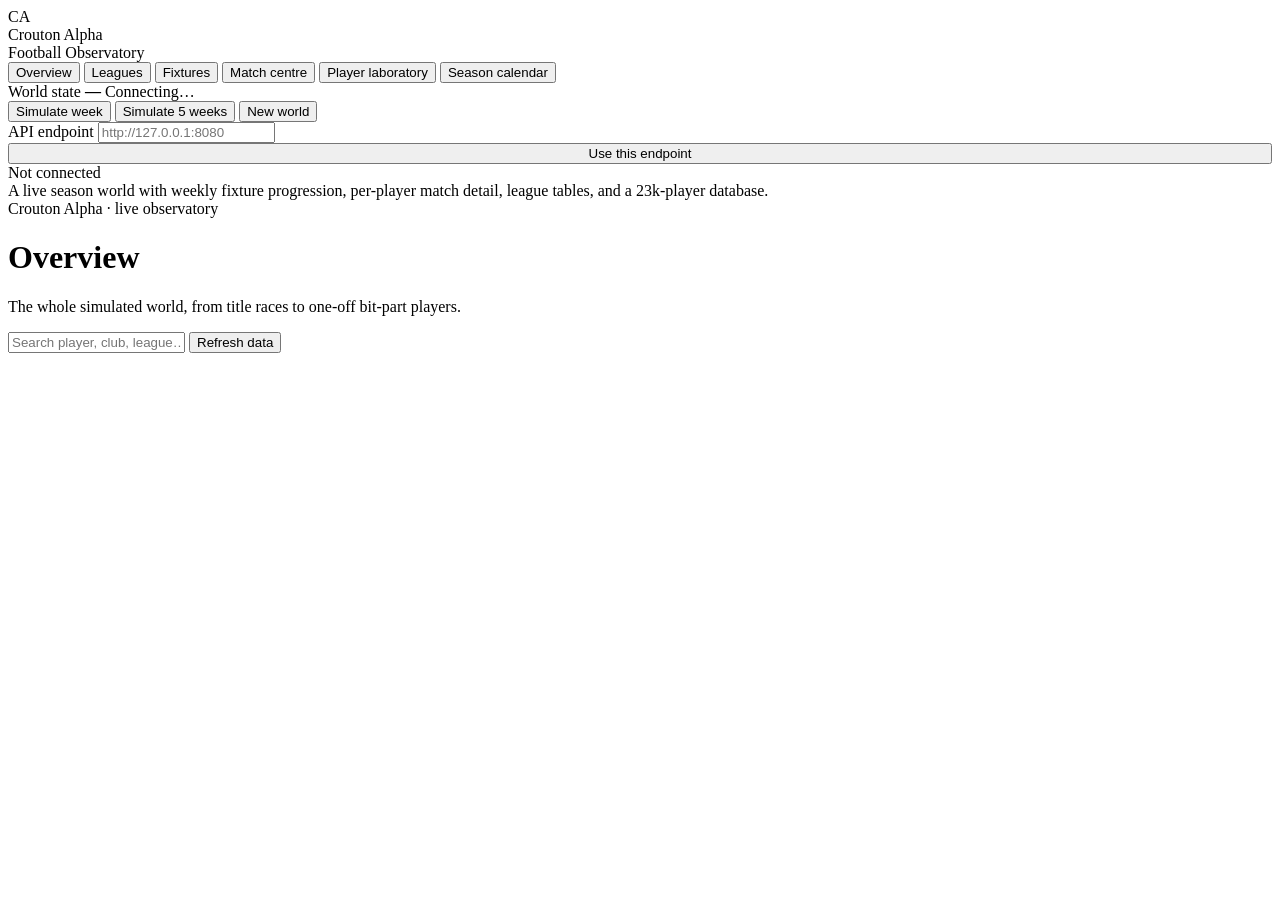
==== web/index.html @ ef54ad1f "Add global world expansion and interactive web observatory" ====
<!doctype html>
<html lang="en">
<head>
  <meta charset="utf-8" />
  <meta name="viewport" content="width=device-width, initial-scale=1" />
  <title>Crouton Alpha — Football Observatory</title>
  <link rel="icon" href="/favicon.svg" />
  <link rel="stylesheet" href="/styles.css" />
  <script src="/config.js"></script>
</head>
<body>
  <aside id="sidebar">
    <div class="brand">
      <div class="mark">CA</div>
      <div>
        <div class="brand-title">Crouton Alpha</div>
        <div class="brand-sub">Football Observatory</div>
      </div>
    </div>
    <nav>
      <button data-page="overview" class="active">Overview</button>
      <button data-page="leagues">Leagues</button>
      <button data-page="fixtures">Fixtures</button>
      <button data-page="matches">Match centre</button>
      <button data-page="players">Player laboratory</button>
      <button data-page="calendar">Season calendar</button>
    </nav>
    <div class="sidebar-card">
      <span class="kpi-label">World state</span>
      <strong id="world-week">—</strong>
      <span id="world-meta">Connecting…</span>
      <div class="actions">
        <button id="simulate-week">Simulate week</button>
        <button id="simulate-five" class="secondary">Simulate 5 weeks</button>
        <button id="reset-world" class="ghost">New world</button>
      </div>
    </div>
    <div class="sidebar-card">
      <span class="kpi-label">API endpoint</span>
      <input id="api-base" spellcheck="false" placeholder="http://127.0.0.1:8080" />
      <button id="save-api" class="secondary" style="width:100%">Use this endpoint</button>
      <span id="api-status">Not connected</span>
    </div>
    <div class="sidebar-card small">
      A live season world with weekly fixture progression, per-player match detail, league tables, and a 23k-player database.
    </div>
  </aside>

  <main>
    <header>
      <div>
        <div class="eyebrow">Crouton Alpha · live observatory</div>
        <h1 id="view-title">Overview</h1>
        <p id="view-subtitle">The whole simulated world, from title races to one-off bit-part players.</p>
      </div>
      <div class="header-actions">
        <input id="global-search" placeholder="Search player, club, league…" />
        <button id="refresh">Refresh data</button>
      </div>
    </header>
    <section id="app" aria-live="polite"></section>
  </main>

  <div id="toast" role="status"></div>
  <script src="/app.js"></script>
</body>
</html>
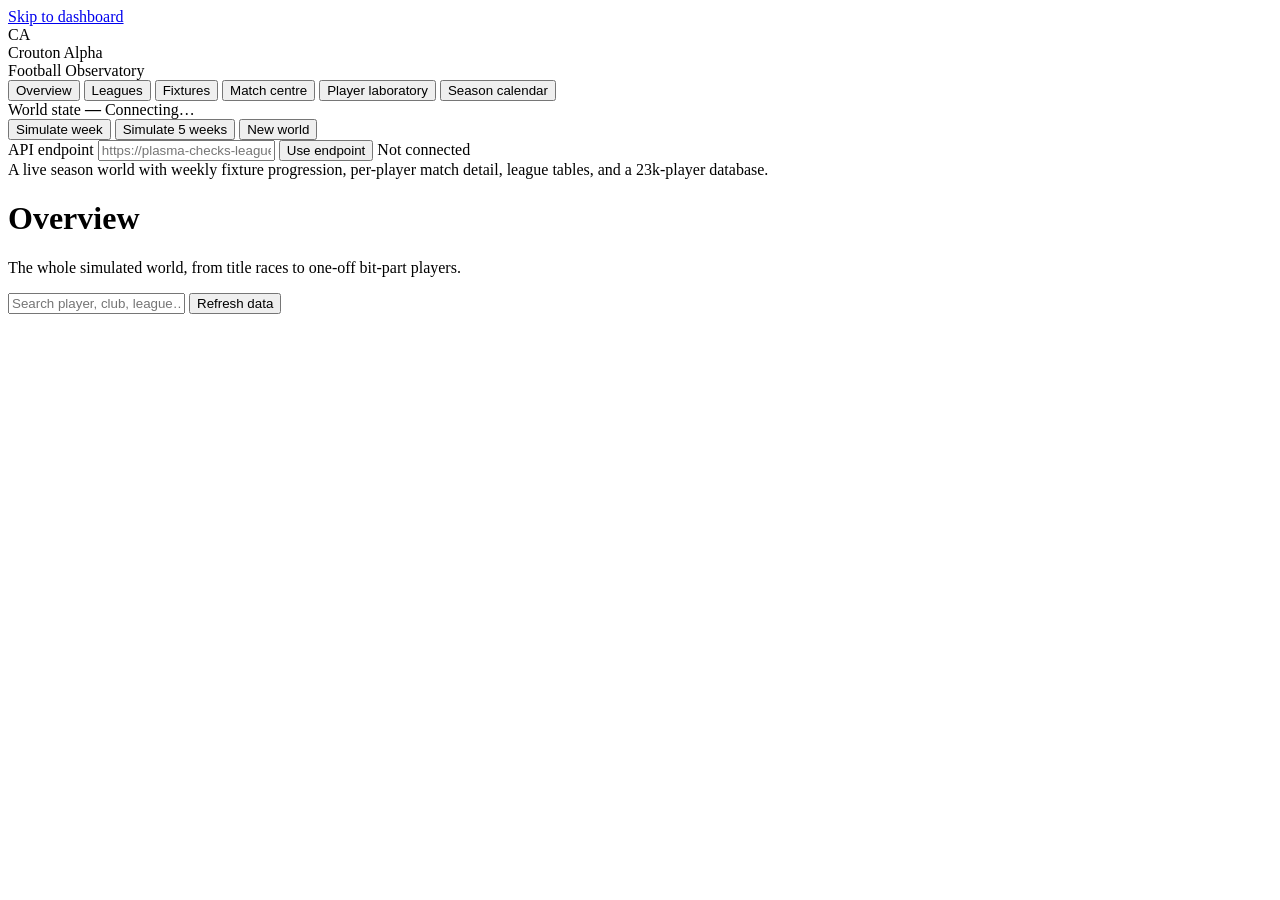
==== commit 46ea9820: "Rework observatory UI and route it to live backend" ====
--- a/web/index.html
+++ b/web/index.html
@@ -3,21 +3,24 @@
 <head>
   <meta charset="utf-8" />
   <meta name="viewport" content="width=device-width, initial-scale=1" />
+  <meta name="description" content="Crouton Alpha football observatory: live simulated leagues, fixtures, match detail and a 23k-player laboratory." />
+  <meta name="theme-color" content="#0a0d0a" />
   <title>Crouton Alpha — Football Observatory</title>
   <link rel="icon" href="/favicon.svg" />
   <link rel="stylesheet" href="/styles.css" />
   <script src="/config.js"></script>
 </head>
 <body>
-  <aside id="sidebar">
+  <a class="skip-link" href="#app">Skip to dashboard</a>
+  <aside id="sidebar" aria-label="Dashboard controls">
     <div class="brand">
-      <div class="mark">CA</div>
+      <div class="mark" aria-hidden="true">CA</div>
       <div>
         <div class="brand-title">Crouton Alpha</div>
         <div class="brand-sub">Football Observatory</div>
       </div>
     </div>
-    <nav>
+    <nav aria-label="Primary">
       <button data-page="overview" class="active">Overview</button>
       <button data-page="leagues">Leagues</button>
       <button data-page="fixtures">Fixtures</button>
@@ -37,8 +40,8 @@
     </div>
     <div class="sidebar-card">
       <span class="kpi-label">API endpoint</span>
-      <input id="api-base" spellcheck="false" placeholder="http://127.0.0.1:8080" />
-      <button id="save-api" class="secondary" style="width:100%">Use this endpoint</button>
+      <input id="api-base" aria-label="API endpoint" spellcheck="false" placeholder="https://plasma-checks-league-trinity.trycloudflare.com" />
+      <button id="save-api" class="secondary">Use endpoint</button>
       <span id="api-status">Not connected</span>
     </div>
     <div class="sidebar-card small">
@@ -49,18 +52,18 @@
   <main>
     <header>
       <div>
-        <div class="eyebrow">Crouton Alpha · live observatory</div>
         <h1 id="view-title">Overview</h1>
         <p id="view-subtitle">The whole simulated world, from title races to one-off bit-part players.</p>
       </div>
       <div class="header-actions">
-        <input id="global-search" placeholder="Search player, club, league…" />
+        <input id="global-search" aria-label="Global player search" placeholder="Search player, club, league…" />
         <button id="refresh">Refresh data</button>
       </div>
     </header>
     <section id="app" aria-live="polite"></section>
   </main>
 
+  <noscript><div style="padding:24px">This dashboard requires JavaScript to load the live simulation API.</div></noscript>
   <div id="toast" role="status"></div>
   <script src="/app.js"></script>
 </body>
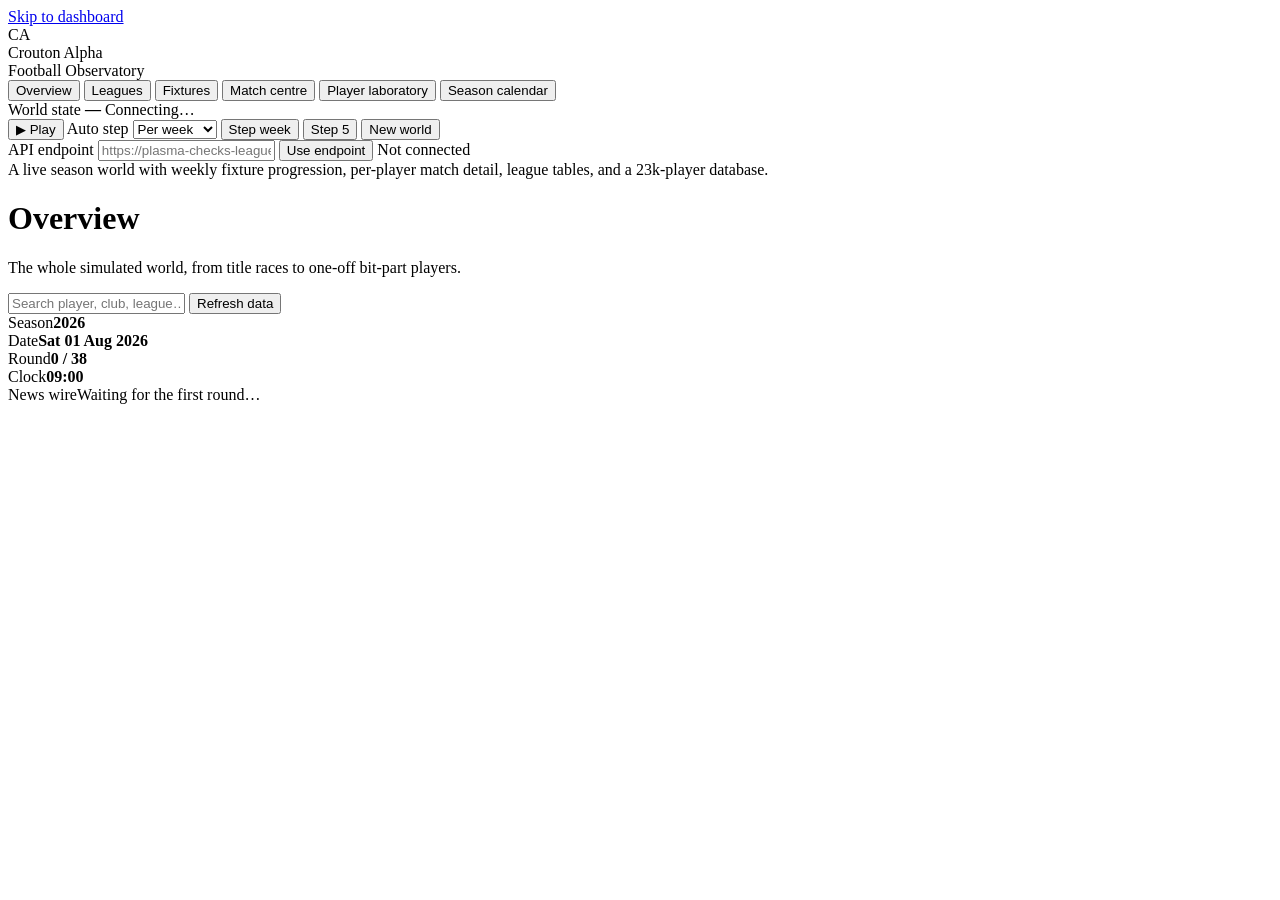
==== commit efa40341: "Add simulation clock, autoplay speeds and news wire" ====
--- a/web/index.html
+++ b/web/index.html
@@ -33,8 +33,15 @@
       <strong id="world-week">—</strong>
       <span id="world-meta">Connecting…</span>
       <div class="actions">
-        <button id="simulate-week">Simulate week</button>
-        <button id="simulate-five" class="secondary">Simulate 5 weeks</button>
+        <button id="play-pause" aria-pressed="false">▶ Play</button>
+        <label class="control-label" for="auto-speed">Auto step</label>
+        <select id="auto-speed" aria-label="Auto simulation speed">
+          <option value="day">Per day</option>
+          <option value="week" selected>Per week</option>
+          <option value="month">Per month</option>
+        </select>
+        <button id="simulate-week" class="secondary">Step week</button>
+        <button id="simulate-five" class="ghost">Step 5</button>
         <button id="reset-world" class="ghost">New world</button>
       </div>
     </div>
@@ -60,6 +67,13 @@
         <button id="refresh">Refresh data</button>
       </div>
     </header>
+    <div class="clock-strip" aria-label="Simulation clock">
+      <div class="clock-metric"><span class="kpi-label">Season</span><strong id="sim-year">2026</strong></div>
+      <div class="clock-metric"><span class="kpi-label">Date</span><strong id="sim-date">Sat 01 Aug 2026</strong></div>
+      <div class="clock-metric"><span class="kpi-label">Round</span><strong id="sim-week">0 / 38</strong></div>
+      <div class="clock-metric"><span class="kpi-label">Clock</span><strong id="sim-clock">09:00</strong></div>
+    </div>
+    <div class="news-strip" aria-label="Latest simulated news"><span class="news-label">News wire</span><span id="news-line">Waiting for the first round…</span></div>
     <section id="app" aria-live="polite"></section>
   </main>
 
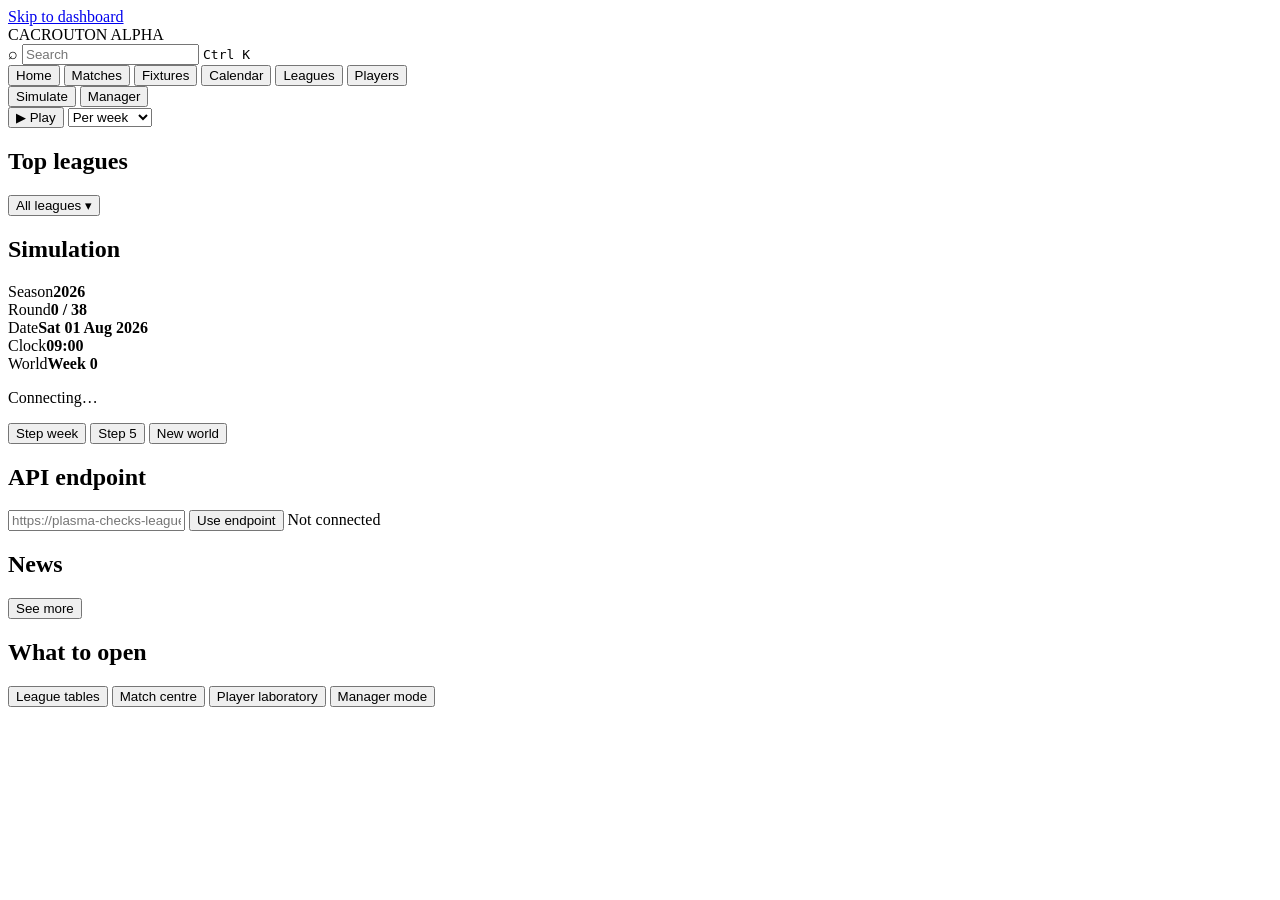
==== commit 18fbba97: "Add FotMob-style manager mode and interactive dashboards" ====
--- a/web/index.html
+++ b/web/index.html
@@ -3,8 +3,8 @@
 <head>
   <meta charset="utf-8" />
   <meta name="viewport" content="width=device-width, initial-scale=1" />
-  <meta name="description" content="Crouton Alpha football observatory: live simulated leagues, fixtures, match detail and a 23k-player laboratory." />
-  <meta name="theme-color" content="#0a0d0a" />
+  <meta name="description" content="Crouton Alpha football observatory: live simulated leagues, fixtures, match detail, player laboratory and manager mode." />
+  <meta name="theme-color" content="#0b0b0c" />
   <title>Crouton Alpha — Football Observatory</title>
   <link rel="icon" href="/favicon.svg" />
   <link rel="stylesheet" href="/styles.css" />
@@ -12,70 +12,88 @@
 </head>
 <body>
   <a class="skip-link" href="#app">Skip to dashboard</a>
-  <aside id="sidebar" aria-label="Dashboard controls">
-    <div class="brand">
-      <div class="mark" aria-hidden="true">CA</div>
-      <div>
-        <div class="brand-title">Crouton Alpha</div>
-        <div class="brand-sub">Football Observatory</div>
+
+  <header class="topbar">
+    <div class="brand"><span class="logo">CA</span><span class="brand-name">CROUTON&nbsp;ALPHA</span></div>
+    <label class="global-search">
+      <span aria-hidden="true">⌕</span>
+      <input id="global-search" aria-label="Global player search" placeholder="Search" />
+      <kbd>Ctrl K</kbd>
+    </label>
+    <nav class="topnav" aria-label="Primary">
+      <button data-page="home" class="nav-link active">Home</button>
+      <button data-page="matches" class="nav-link">Matches</button>
+      <button data-page="fixtures" class="nav-link">Fixtures</button>
+      <button data-page="calendar" class="nav-link">Calendar</button>
+      <button data-page="leagues" class="nav-link">Leagues</button>
+      <button data-page="players" class="nav-link">Players</button>
+    </nav>
+    <div class="top-actions">
+      <div class="mode-toggle" role="group" aria-label="Mode">
+        <button id="mode-sim" class="active">Simulate</button>
+        <button id="mode-manager">Manager</button>
       </div>
+      <button id="play-pause" aria-pressed="false">▶ Play</button>
+      <select id="auto-speed" aria-label="Auto simulation speed">
+        <option value="day">Per day</option>
+        <option value="week" selected>Per week</option>
+        <option value="month">Per month</option>
+      </select>
     </div>
-    <nav aria-label="Primary">
-      <button data-page="overview" class="active">Overview</button>
-      <button data-page="leagues">Leagues</button>
-      <button data-page="fixtures">Fixtures</button>
-      <button data-page="matches">Match centre</button>
-      <button data-page="players">Player laboratory</button>
-      <button data-page="calendar">Season calendar</button>
-    </nav>
-    <div class="sidebar-card">
-      <span class="kpi-label">World state</span>
-      <strong id="world-week">—</strong>
-      <span id="world-meta">Connecting…</span>
-      <div class="actions">
-        <button id="play-pause" aria-pressed="false">▶ Play</button>
-        <label class="control-label" for="auto-speed">Auto step</label>
-        <select id="auto-speed" aria-label="Auto simulation speed">
-          <option value="day">Per day</option>
-          <option value="week" selected>Per week</option>
-          <option value="month">Per month</option>
-        </select>
-        <button id="simulate-week" class="secondary">Step week</button>
-        <button id="simulate-five" class="ghost">Step 5</button>
-        <button id="reset-world" class="ghost">New world</button>
-      </div>
-    </div>
-    <div class="sidebar-card">
-      <span class="kpi-label">API endpoint</span>
-      <input id="api-base" aria-label="API endpoint" spellcheck="false" placeholder="https://plasma-checks-league-trinity.trycloudflare.com" />
-      <button id="save-api" class="secondary">Use endpoint</button>
-      <span id="api-status">Not connected</span>
-    </div>
-    <div class="sidebar-card small">
-      A live season world with weekly fixture progression, per-player match detail, league tables, and a 23k-player database.
-    </div>
-  </aside>
+  </header>
 
-  <main>
-    <header>
-      <div>
-        <h1 id="view-title">Overview</h1>
-        <p id="view-subtitle">The whole simulated world, from title races to one-off bit-part players.</p>
-      </div>
-      <div class="header-actions">
-        <input id="global-search" aria-label="Global player search" placeholder="Search player, club, league…" />
-        <button id="refresh">Refresh data</button>
-      </div>
-    </header>
-    <div class="clock-strip" aria-label="Simulation clock">
-      <div class="clock-metric"><span class="kpi-label">Season</span><strong id="sim-year">2026</strong></div>
-      <div class="clock-metric"><span class="kpi-label">Date</span><strong id="sim-date">Sat 01 Aug 2026</strong></div>
-      <div class="clock-metric"><span class="kpi-label">Round</span><strong id="sim-week">0 / 38</strong></div>
-      <div class="clock-metric"><span class="kpi-label">Clock</span><strong id="sim-clock">09:00</strong></div>
-    </div>
-    <div class="news-strip" aria-label="Latest simulated news"><span class="news-label">News wire</span><span id="news-line">Waiting for the first round…</span></div>
-    <section id="app" aria-live="polite"></section>
-  </main>
+  <div class="shell">
+    <aside class="rail left-rail" aria-label="Leagues and simulation controls">
+      <section class="rail-panel">
+        <h2>Top leagues</h2>
+        <div id="top-leagues" class="league-list"></div>
+        <button id="all-leagues" class="all-leagues">All leagues ▾</button>
+      </section>
+
+      <section class="rail-panel sim-panel">
+        <h2>Simulation</h2>
+        <div class="clock-grid">
+          <div><span class="kpi-label">Season</span><strong id="sim-year">2026</strong></div>
+          <div><span class="kpi-label">Round</span><strong id="sim-week">0 / 38</strong></div>
+          <div class="wide"><span class="kpi-label">Date</span><strong id="sim-date">Sat 01 Aug 2026</strong></div>
+          <div><span class="kpi-label">Clock</span><strong id="sim-clock">09:00</strong></div>
+          <div><span class="kpi-label">World</span><strong id="world-week">Week 0</strong></div>
+        </div>
+        <p id="world-meta" class="rail-note">Connecting…</p>
+        <div class="actions">
+          <button id="simulate-week" class="secondary">Step week</button>
+          <button id="simulate-five" class="ghost">Step 5</button>
+          <button id="reset-world" class="ghost">New world</button>
+        </div>
+      </section>
+
+      <section class="rail-panel">
+        <h2>API endpoint</h2>
+        <input id="api-base" aria-label="API endpoint" spellcheck="false" placeholder="https://plasma-checks-league-trinity.trycloudflare.com" />
+        <button id="save-api" class="secondary wide-btn">Use endpoint</button>
+        <span id="api-status" class="rail-note">Not connected</span>
+      </section>
+    </aside>
+
+    <main id="app" class="content" aria-live="polite"></main>
+
+    <aside class="rail right-rail" aria-label="News">
+      <section class="rail-panel news-panel">
+        <div class="rail-head"><h2>News</h2><span id="news-date" class="rail-note"></span></div>
+        <div id="news-list" class="news-list"></div>
+        <button class="see-more" data-page="calendar">See more</button>
+      </section>
+      <section class="rail-panel">
+        <h2>What to open</h2>
+        <div class="hint-list">
+          <button data-page="leagues">League tables</button>
+          <button data-page="matches">Match centre</button>
+          <button data-page="players">Player laboratory</button>
+          <button data-page="manager">Manager mode</button>
+        </div>
+      </section>
+    </aside>
+  </div>
 
   <noscript><div style="padding:24px">This dashboard requires JavaScript to load the live simulation API.</div></noscript>
   <div id="toast" role="status"></div>
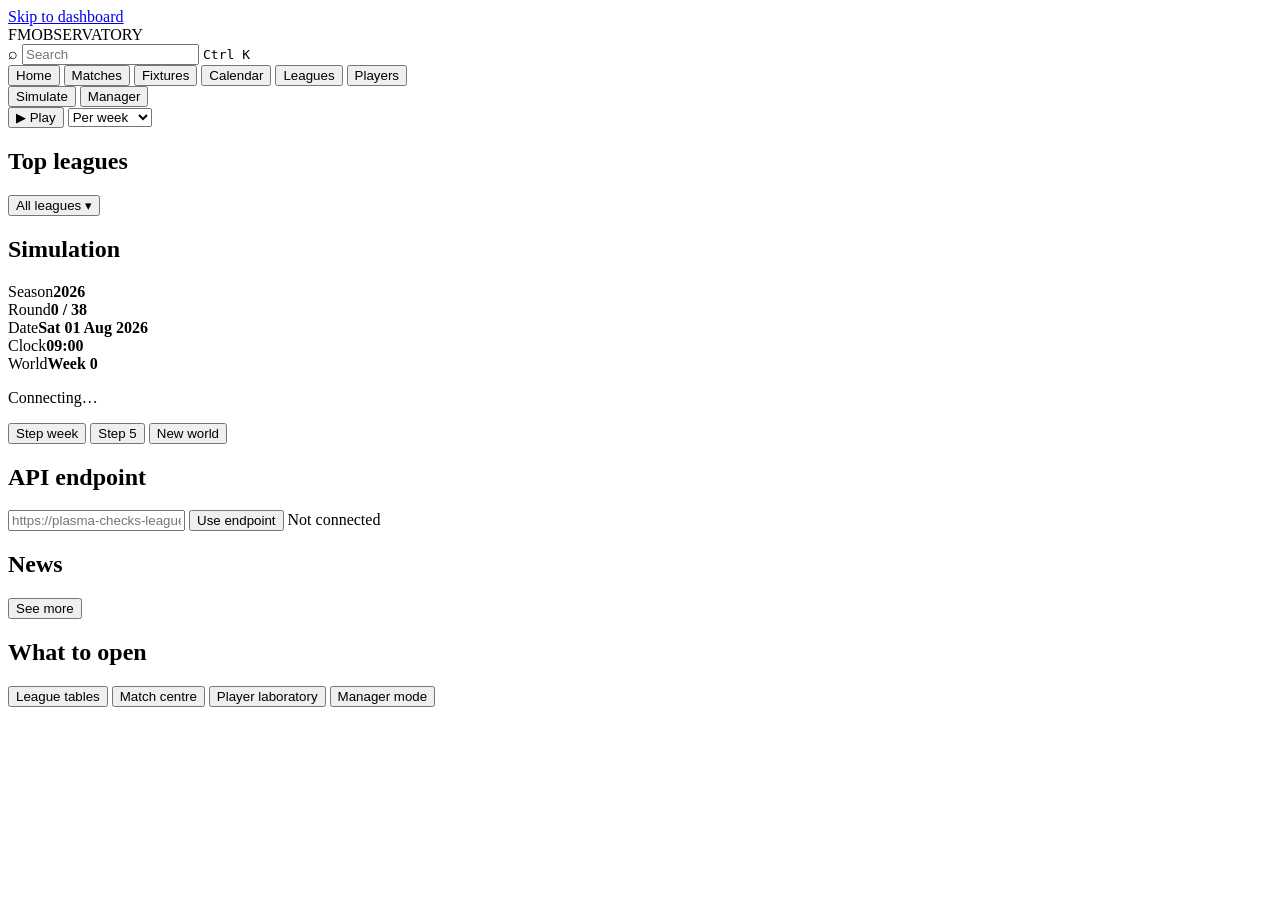
==== commit 452433de: "Rename public UI to FM Observatory" ====
--- a/web/index.html
+++ b/web/index.html
@@ -3,9 +3,9 @@
 <head>
   <meta charset="utf-8" />
   <meta name="viewport" content="width=device-width, initial-scale=1" />
-  <meta name="description" content="Crouton Alpha football observatory: live simulated leagues, fixtures, match detail, player laboratory and manager mode." />
+  <meta name="description" content="FM Observatory football manager: live simulated leagues, fixtures, match detail, player laboratory and manager mode." />
   <meta name="theme-color" content="#0b0b0c" />
-  <title>Crouton Alpha — Football Observatory</title>
+  <title>FM Observatory — Football Manager simulation</title>
   <link rel="icon" href="/favicon.svg" />
   <link rel="stylesheet" href="/styles.css" />
   <script src="/config.js"></script>
@@ -14,7 +14,7 @@
   <a class="skip-link" href="#app">Skip to dashboard</a>
 
   <header class="topbar">
-    <div class="brand"><span class="logo">CA</span><span class="brand-name">CROUTON&nbsp;ALPHA</span></div>
+    <div class="brand"><span class="logo">FM</span><span class="brand-name">OBSERVATORY</span></div>
     <label class="global-search">
       <span aria-hidden="true">⌕</span>
       <input id="global-search" aria-label="Global player search" placeholder="Search" />
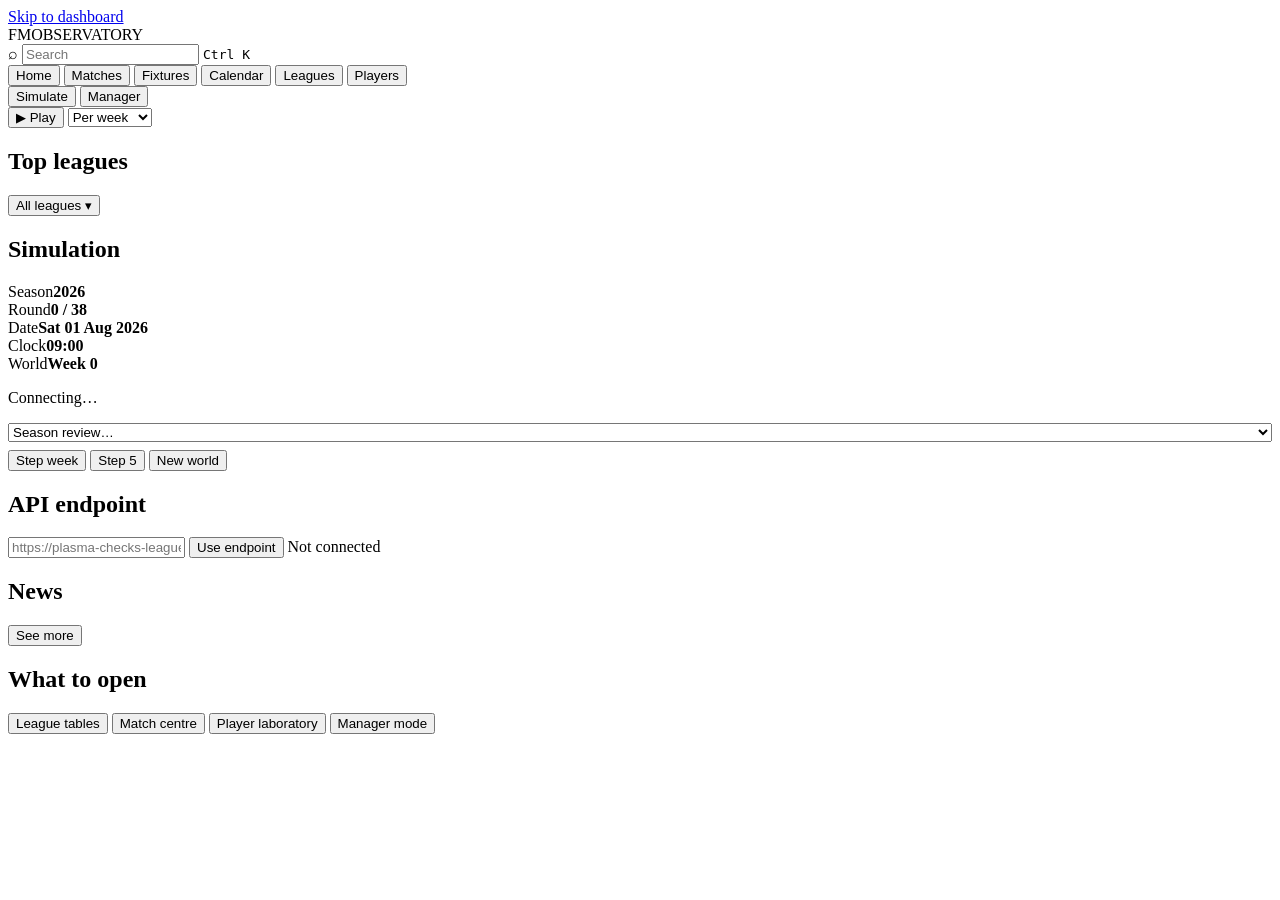
==== commit 6ac8143b: "Full substitution model, season archives, internationals page, match UI fixes Substitutions (the rea" ====
--- a/web/index.html
+++ b/web/index.html
@@ -60,6 +60,11 @@
           <div><span class="kpi-label">World</span><strong id="world-week">Week 0</strong></div>
         </div>
         <p id="world-meta" class="rail-note">Connecting…</p>
+        <div class="actions" style="margin-bottom:8px">
+          <select id="season-select" aria-label="Season review" style="width:100%">
+            <option value="">Season review…</option>
+          </select>
+        </div>
         <div class="actions">
           <button id="simulate-week" class="secondary">Step week</button>
           <button id="simulate-five" class="ghost">Step 5</button>
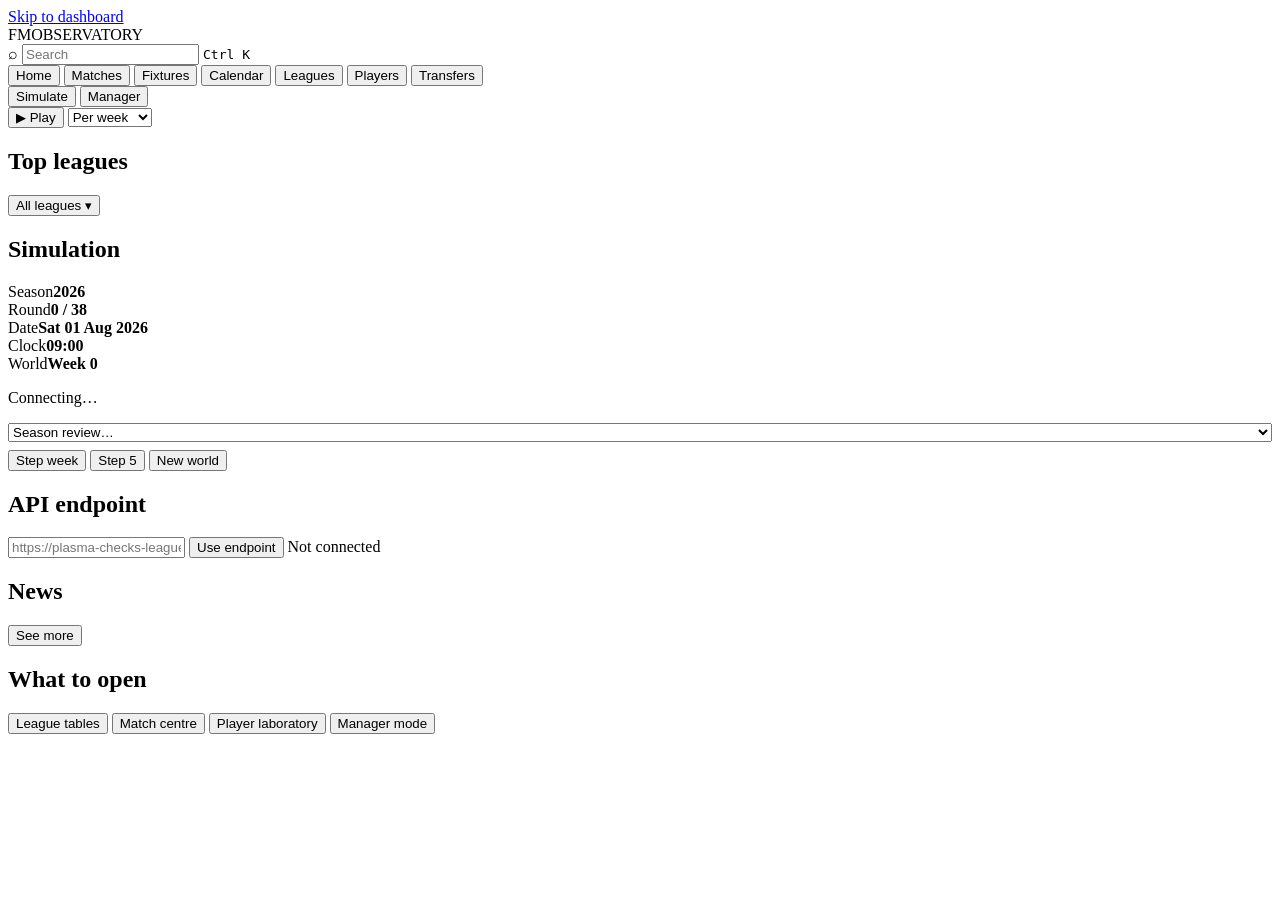
==== commit 25f2c5c7: "Show world transfers, career paths and loan status on the website" ====
--- a/web/index.html
+++ b/web/index.html
@@ -27,6 +27,7 @@
       <button data-page="calendar" class="nav-link">Calendar</button>
       <button data-page="leagues" class="nav-link">Leagues</button>
       <button data-page="players" class="nav-link">Players</button>
+<button data-page="transfers" class="nav-link">Transfers</button>
     </nav>
     <div class="top-actions">
       <div class="mode-toggle" role="group" aria-label="Mode">
